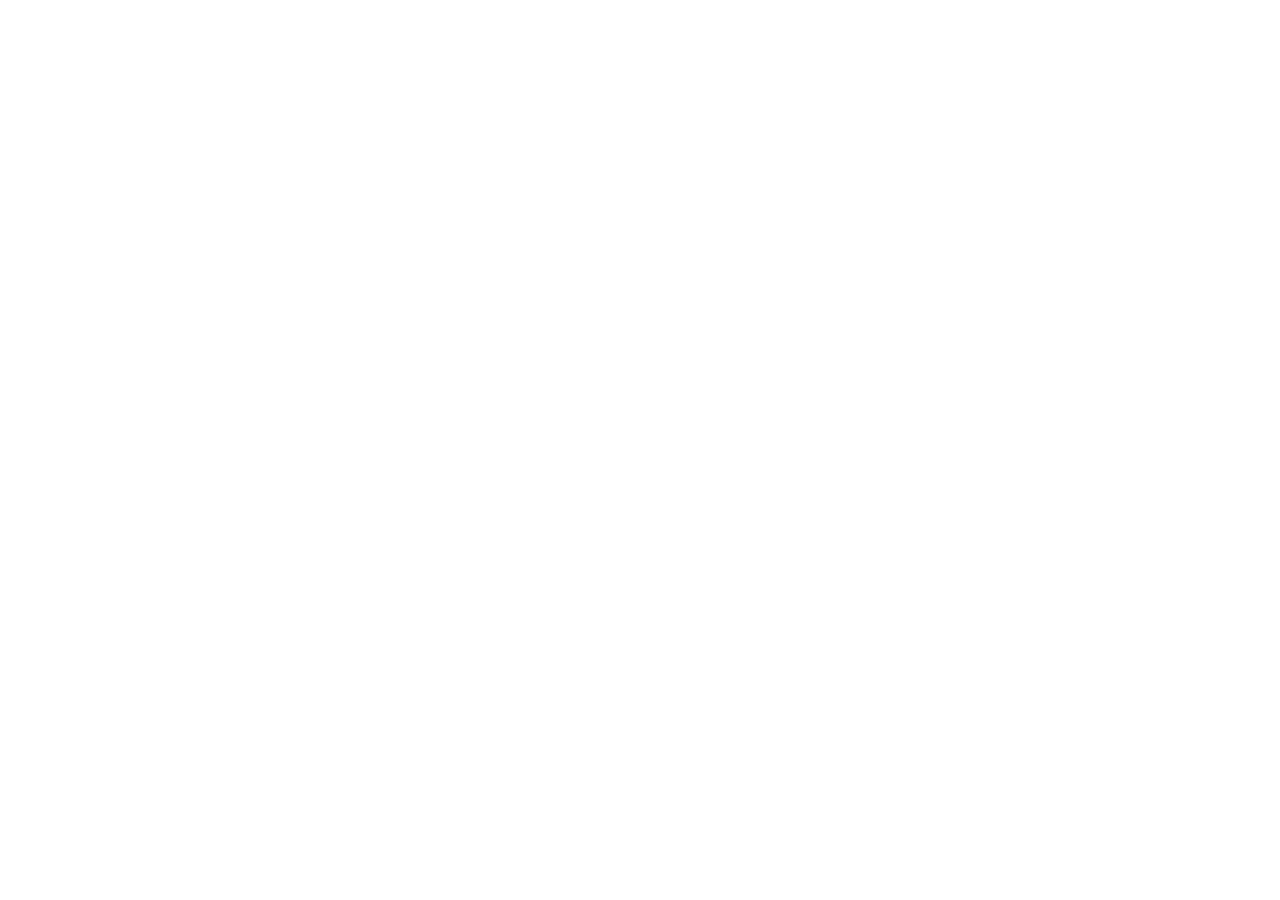
==== pets.html @ 24efbb80 "first commit" ====
<!DOCTYPE html>
<html lang="en">
<head>
    <meta charset="UTF-8">
    <meta name="viewport" content="width=device-width, initial-scale=1.0">
    <title>Pets</title>
</head>
<body>
    
</body>
</html>
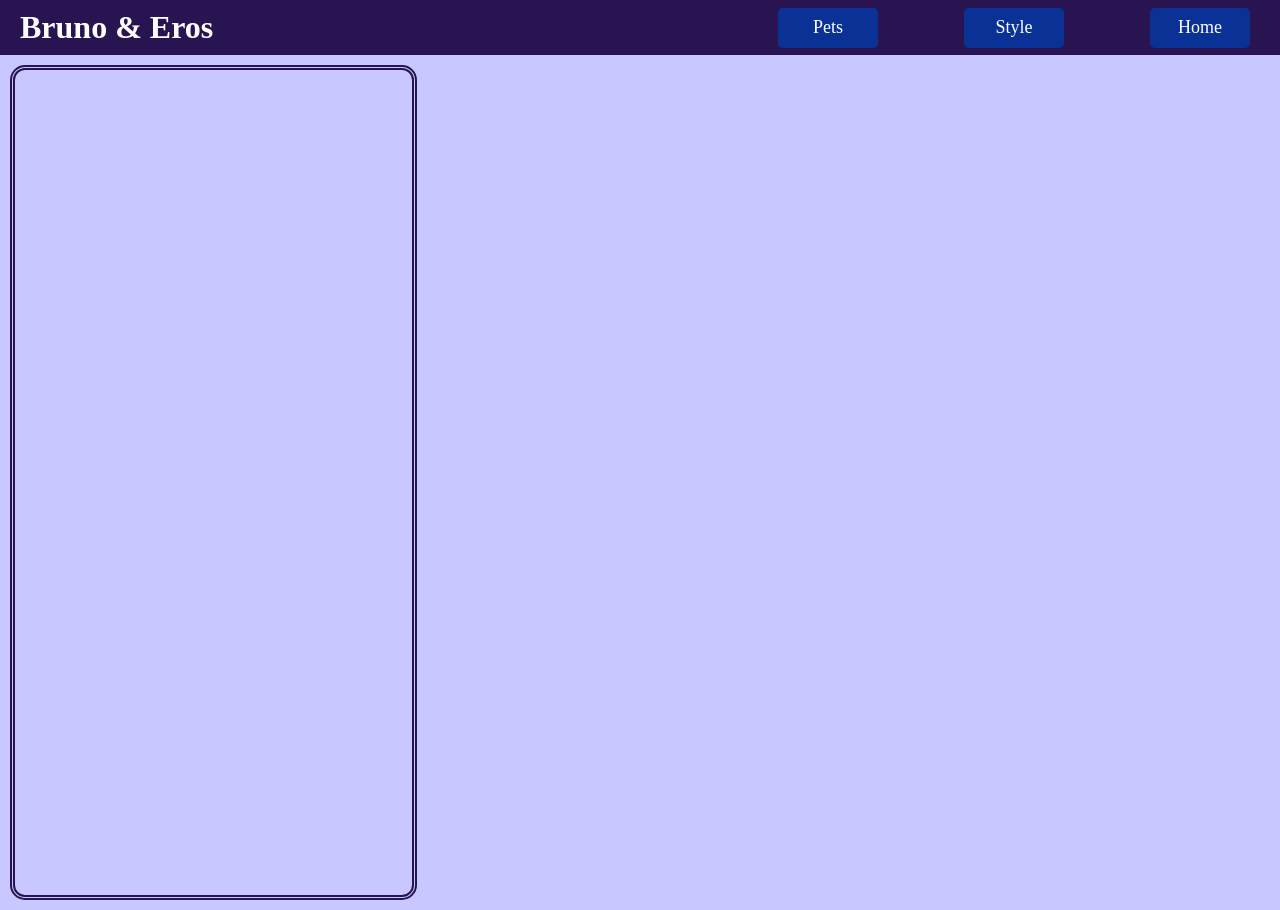
==== commit 86c6a22a: "dark mode added" ====
--- a/pets.html
+++ b/pets.html
@@ -3,9 +3,44 @@
 <head>
     <meta charset="UTF-8">
     <meta name="viewport" content="width=device-width, initial-scale=1.0">
+    <link rel="stylesheet" href="assest/css/style.css">
     <title>Pets</title>
 </head>
 <body>
-    
+    <header>
+        <h1>
+            Bruno & Eros
+        </h1>
+        <figure class="main_nav">
+            <nav class="block">
+                <button value="profile">Pets</button>
+                <ul class="dropdown" id="profile">
+                    <li><a href="#Bruno">Little Bruno</a></li>
+                    <li><a href="#Eros">Eros</a></li>
+                </ul>
+            </nav>
+            <nav class="block">
+                <button value="style">Style</button>
+                <ul class="dropdown" id="style">
+                    <li><a href="#about_myself">Dark Mode</a></li>
+                    <li><a href="#proyects">Classic</a></li>
+                </ul>
+            </nav>
+            <nav class="block">
+                <a href="index.html">
+                    <button>Home</button>
+                </a>
+            </nav>
+                
+            </figure>
+    </header>
+    <main>
+        <section>
+            <aside>
+
+            </aside>
+        </section>
+    </main>
+    <script src="script.js"></script>
 </body>
 </html>
--- a/assest/css/style.css
+++ b/assest/css/style.css
@@ -0,0 +1,147 @@
+:root {
+  --header-color: rgb(40, 20, 80);
+  --btn: rgb(10, 50, 150);
+  --body-color: rgb(200, 200, 255);
+  --p-color: rgb(10, 30, 50); }
+
+.dark_mode {
+  --header-color: rgb(55, 23, 172);
+  --btn: rgb(40, 20, 80);
+  --body-color: rgb(15, 15, 30);
+  --p-color: rgb(200, 210, 255); }
+
+* {
+  margin: 0;
+  padding: 0;
+  box-sizing: border-box;
+  scroll-behavior: smooth;
+  font-family: serif; }
+
+body {
+  width: 100vw;
+  background-color: var(--body-color); }
+  body header {
+    position: fixed;
+    width: 100%;
+    height: 55px;
+    background-color: var(--header-color);
+    display: flex;
+    justify-content: space-between;
+    align-items: center;
+    z-index: 1000; }
+    body header h1 {
+      color: white;
+      padding: 20px; }
+    body header .main_nav {
+      display: inline-flex;
+      padding-right: 20px;
+      width: 40%;
+      justify-content: space-between; }
+      body header .main_nav .block {
+        display: inline-flex;
+        flex-direction: column;
+        align-items: center;
+        margin: 10px;
+        position: relative; }
+        body header .main_nav .block button {
+          width: 100px;
+          min-height: 40px;
+          font-size: large;
+          background-color: white;
+          border: none;
+          border-radius: 5px;
+          cursor: pointer;
+          z-index: 2;
+          background-color: var(--btn);
+          color: white; }
+        body header .main_nav .block .dropdown {
+          display: none;
+          background-color: var(--header-color);
+          padding: 20px;
+          margin-top: 30px;
+          flex-direction: column;
+          gap: 10px;
+          border-radius: 8px;
+          position: fixed;
+          color: white; }
+          body header .main_nav .block .dropdown button {
+            background-color: rgba(0, 0, 0, 0);
+            border: none; }
+            body header .main_nav .block .dropdown button:hover {
+              color: grey; }
+          body header .main_nav .block .dropdown.show {
+            display: flex; }
+        body header .main_nav .block a {
+          color: white;
+          text-decoration: none; }
+          body header .main_nav .block a:hover {
+            color: grey; }
+  body main {
+    width: 100%;
+    display: flex;
+    flex-direction: column; }
+    body main section {
+      width: 100%;
+      height: 95vh;
+      display: grid;
+      grid-template-columns: repeat(3, 1fr);
+      grid-template-rows: repeat(2, 1fr);
+      margin-top: 55px; }
+      body main section aside {
+        grid-column-start: 1;
+        grid-row-start: 1;
+        grid-column: span 1 / span 1;
+        grid-row: span 2/span 2;
+        margin: 10px 10px 10px 10px;
+        padding: 15px;
+        display: flex;
+        flex-direction: column;
+        align-items: center;
+        justify-content: space-around;
+        border: 5px double var(--header-color);
+        border-radius: 15px; }
+        body main section aside .profile_picture {
+          width: 70%;
+          height: 45%;
+          object-fit: cover;
+          object-position: center;
+          border-radius: 15%;
+          border: 5px inset var(--btn); }
+        body main section aside p {
+          display: flex;
+          text-align: center;
+          object-fit: cover;
+          color: var(--p-color);
+          font-weight: 1000;
+          font-size: large;
+          font-size: 20px; }
+      body main section figure {
+        grid-column-start: 2;
+        grid-row-start: 1;
+        grid-column: 2 span/2 span;
+        grid-row: 2 span/2 span;
+        display: grid;
+        gap: 20px;
+        grid-template-columns: repeat(4, 1fr);
+        grid-template-rows: repeat(3, 1fr);
+        padding: 15px; }
+        body main section figure fieldset {
+          border-radius: 8px;
+          border: 5px double var(--header-color);
+          display: flex;
+          flex-direction: column;
+          justify-content: space-around;
+          padding: 20px;
+          color: var(--p-color);
+          font-weight: 600;
+          font-size: 20px; }
+        body main section figure .p1 {
+          grid-column: span 4 / span 4; }
+        body main section figure .p2 {
+          grid-column: span 4 / span 4;
+          grid-row-start: 2; }
+        body main section figure .p3 {
+          grid-column: span 4 / span 4;
+          grid-row-start: 3; }
+
+/*# sourceMappingURL=style.css.map */
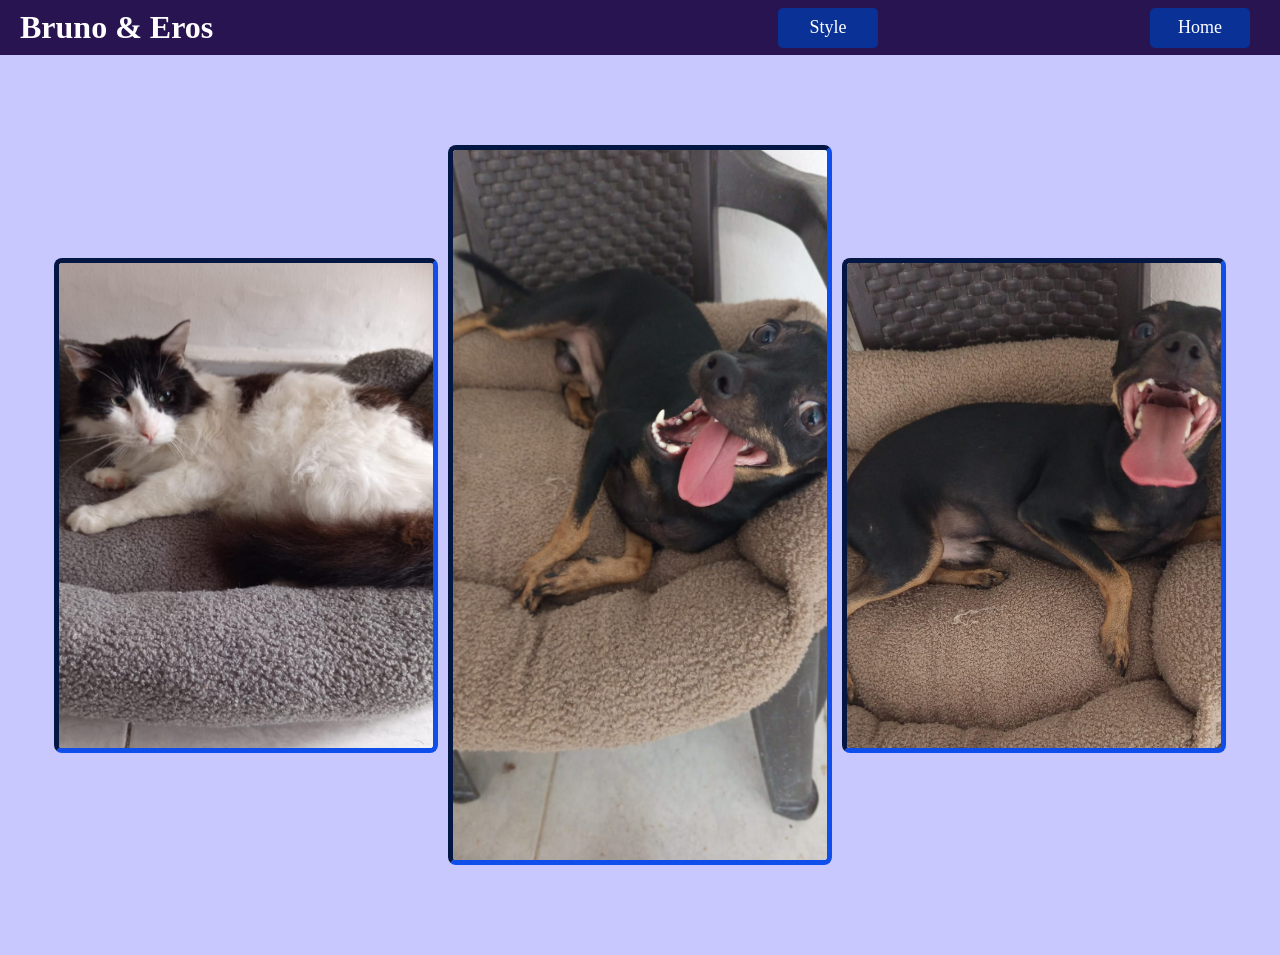
==== commit d5454390: "Pets photos added" ====
--- a/pets.html
+++ b/pets.html
@@ -13,17 +13,10 @@
         </h1>
         <figure class="main_nav">
             <nav class="block">
-                <button value="profile">Pets</button>
-                <ul class="dropdown" id="profile">
-                    <li><a href="#Bruno">Little Bruno</a></li>
-                    <li><a href="#Eros">Eros</a></li>
-                </ul>
-            </nav>
-            <nav class="block">
-                <button value="style">Style</button>
+                <button value="style" class="button">Style</button>
                 <ul class="dropdown" id="style">
-                    <li><a href="#about_myself">Dark Mode</a></li>
-                    <li><a href="#proyects">Classic</a></li>
+                    <li><button class="dark_mode">Dark mode</button></li>
+                    <li><button class="classic" disabled>Classic</button></li>
                 </ul>
             </nav>
             <nav class="block">
@@ -35,10 +28,10 @@
             </figure>
     </header>
     <main>
-        <section>
-            <aside>
-
-            </aside>
+        <section class="pet_section">
+            <img src="assest/images/pet_1.jpeg" alt="" class="pet_1">
+            <img src="assest/images/pet_2.jpeg" alt="" class="pet_2">
+            <img src="assest/images/pet_3.jpeg" alt="" class="pet_3">
         </section>
     </main>
     <script src="script.js"></script>
--- a/assest/css/style.css
+++ b/assest/css/style.css
@@ -4,7 +4,7 @@
   --body-color: rgb(200, 200, 255);
   --p-color: rgb(10, 30, 50); }
 
-.dark_mode {
+:root.dark_mode {
   --header-color: rgb(55, 23, 172);
   --btn: rgb(40, 20, 80);
   --body-color: rgb(15, 15, 30);
@@ -19,7 +19,8 @@
 
 body {
   width: 100vw;
-  background-color: var(--body-color); }
+  background-color: var(--body-color);
+  overflow-x: hidden; }
   body header {
     position: fixed;
     width: 100%;
@@ -47,7 +48,6 @@
           width: 100px;
           min-height: 40px;
           font-size: large;
-          background-color: white;
           border: none;
           border-radius: 5px;
           cursor: pointer;
@@ -56,6 +56,7 @@
           color: white; }
         body header .main_nav .block .dropdown {
           display: none;
+          width: 170px;
           background-color: var(--header-color);
           padding: 20px;
           margin-top: 30px;
@@ -66,11 +67,15 @@
           color: white; }
           body header .main_nav .block .dropdown button {
             background-color: rgba(0, 0, 0, 0);
-            border: none; }
+            border: none;
+            font-size: 16px; }
             body header .main_nav .block .dropdown button:hover {
               color: grey; }
           body header .main_nav .block .dropdown.show {
             display: flex; }
+          body header .main_nav .block .dropdown li {
+            display: list-item;
+            margin: 10px; }
         body header .main_nav .block a {
           color: white;
           text-decoration: none; }
@@ -80,6 +85,26 @@
     width: 100%;
     display: flex;
     flex-direction: column; }
+    body main .pet_section {
+      display: flex;
+      justify-content: center;
+      align-items: center;
+      width: 100vw;
+      height: 100vh;
+      gap: 10px; }
+      body main .pet_section .pet_1,
+      body main .pet_section .pet_2,
+      body main .pet_section .pet_3 {
+        display: flex;
+        object-fit: cover;
+        object-position: top;
+        height: 55%;
+        width: 30%;
+        border-radius: 8px;
+        border: 5px inset var(--btn); }
+      body main .pet_section .pet_2 {
+        object-position: center;
+        height: 80%; }
     body main section {
       width: 100%;
       height: 95vh;
@@ -99,10 +124,20 @@
         align-items: center;
         justify-content: space-around;
         border: 5px double var(--header-color);
-        border-radius: 15px; }
+        border-radius: 15px;
+        color: var(--p-color); }
+        body main section aside h2 {
+          font-size: xx-large; }
         body main section aside .profile_picture {
           width: 70%;
           height: 45%;
+          object-fit: cover;
+          object-position: center;
+          border-radius: 15%;
+          border: 5px inset var(--btn); }
+        body main section aside .python {
+          width: 180px;
+          height: 180px;
           object-fit: cover;
           object-position: center;
           border-radius: 15%;
@@ -112,8 +147,7 @@
           text-align: center;
           object-fit: cover;
           color: var(--p-color);
-          font-weight: 1000;
-          font-size: large;
+          font-weight: 600;
           font-size: 20px; }
       body main section figure {
         grid-column-start: 2;
@@ -121,10 +155,10 @@
         grid-column: 2 span/2 span;
         grid-row: 2 span/2 span;
         display: grid;
-        gap: 20px;
+        gap: 30px;
         grid-template-columns: repeat(4, 1fr);
         grid-template-rows: repeat(3, 1fr);
-        padding: 15px; }
+        padding: 40px; }
         body main section figure fieldset {
           border-radius: 8px;
           border: 5px double var(--header-color);
@@ -135,6 +169,18 @@
           color: var(--p-color);
           font-weight: 600;
           font-size: 20px; }
+          body main section figure fieldset ul {
+            display: flex;
+            flex-direction: column;
+            padding: 20px;
+            align-items: start;
+            width: 100%;
+            height: 100%;
+            justify-content: space-between; }
+            body main section figure fieldset ul li {
+              color: var(--p-color); }
+              body main section figure fieldset ul li a {
+                color: var(--p-color); }
         body main section figure .p1 {
           grid-column: span 4 / span 4; }
         body main section figure .p2 {
@@ -143,5 +189,62 @@
         body main section figure .p3 {
           grid-column: span 4 / span 4;
           grid-row-start: 3; }
+        body main section figure .p4 {
+          grid-column: span 4 / span 4;
+          grid-row: span 3 / span 3;
+          display: flex;
+          flex-direction: column;
+          align-items: center;
+          justify-content: center;
+          gap: 20px; }
+          body main section figure .p4 output {
+            display: flex;
+            width: 90%;
+            height: 80%;
+            border-radius: 8px;
+            border: 5px double var(--header-color);
+            background-color: rgba(50, 0, 100, 0.1);
+            padding: 15px;
+            font-size: 35px;
+            text-align: center;
+            align-items: center;
+            color: var(--p-color); }
+          body main section figure .p4 form {
+            width: 90%;
+            height: 15%;
+            display: flex;
+            align-items: center;
+            justify-content: space-between;
+            padding: 10px; }
+            body main section figure .p4 form textarea {
+              width: 80%;
+              height: 90%;
+              border-radius: 8px;
+              resize: none;
+              background-color: rgba(50, 0, 100, 0.1);
+              outline: none;
+              padding: 15px;
+              font-size: large;
+              border: 2px solid var(--header-color);
+              color: var(--p-color); }
+              body main section figure .p4 form textarea:focus {
+                border: 5px double var(--header-color); }
+            body main section figure .p4 form button {
+              width: 15%;
+              height: 90%;
+              border-radius: 15px;
+              border: 2px solid var(--header-color);
+              cursor: pointer;
+              z-index: 2;
+              background-color: var(--btn);
+              color: white;
+              display: flex;
+              align-items: center;
+              justify-content: center; }
+              body main section figure .p4 form button:active {
+                border: 5px double white; }
+              body main section figure .p4 form button img {
+                width: 90%;
+                height: 90%; }
 
 /*# sourceMappingURL=style.css.map */
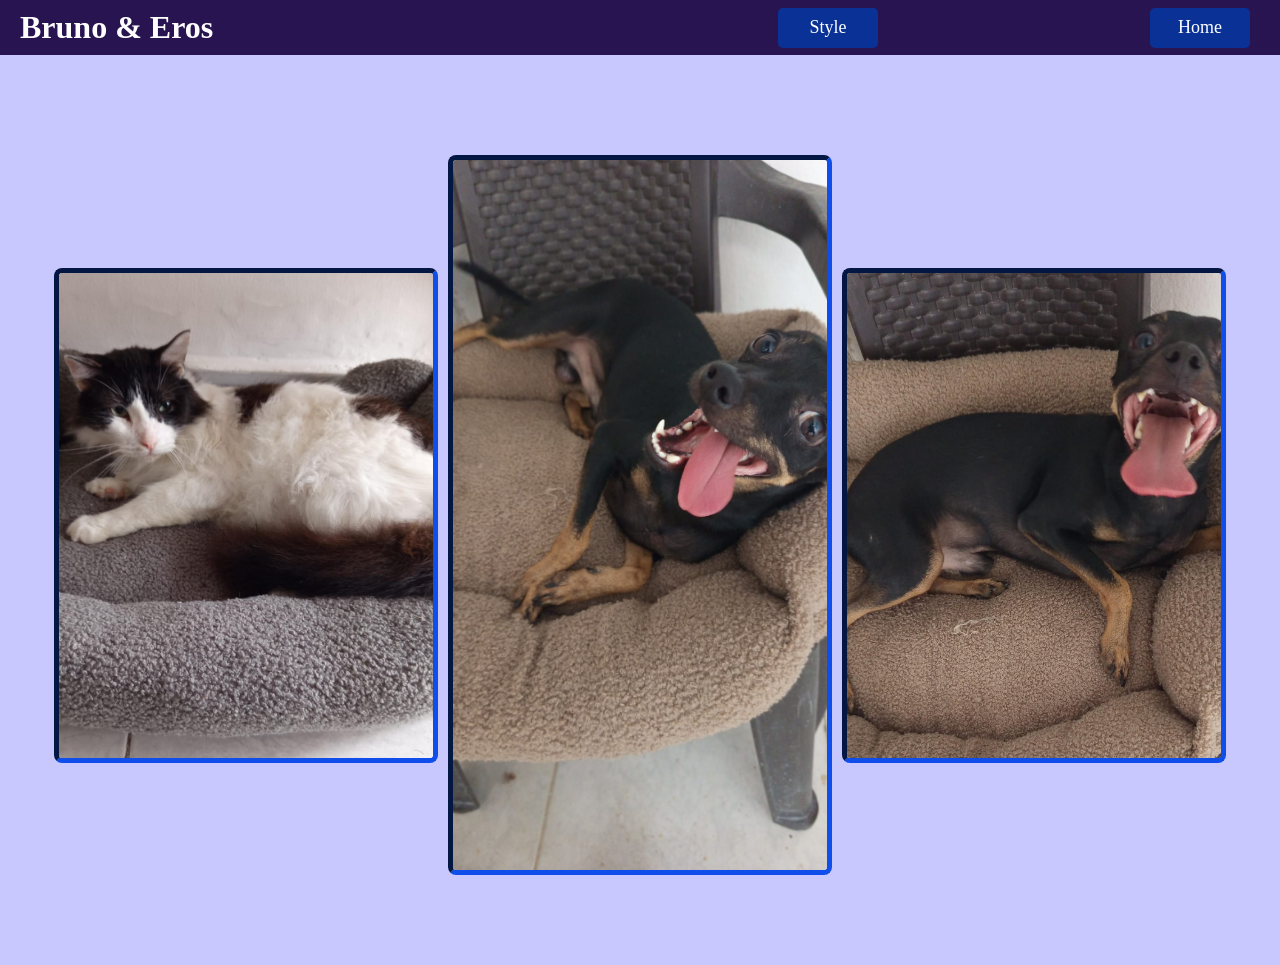
==== commit 8993d472: "Lastest version" ====
--- a/pets.html
+++ b/pets.html
@@ -20,9 +20,7 @@
                 </ul>
             </nav>
             <nav class="block">
-                <a href="index.html">
-                    <button>Home</button>
-                </a>
+                <a href="index.html" class="button">Home</a>
             </nav>
                 
             </figure>
--- a/assest/css/style.css
+++ b/assest/css/style.css
@@ -44,7 +44,10 @@
         align-items: center;
         margin: 10px;
         position: relative; }
-        body header .main_nav .block button {
+        body header .main_nav .block .button {
+          display: flex;
+          align-items: center;
+          justify-content: center;
           width: 100px;
           min-height: 40px;
           font-size: large;
@@ -54,6 +57,8 @@
           z-index: 2;
           background-color: var(--btn);
           color: white; }
+          body header .main_nav .block .button:hover {
+            color: grey; }
         body header .main_nav .block .dropdown {
           display: none;
           width: 170px;
@@ -66,6 +71,7 @@
           position: fixed;
           color: white; }
           body header .main_nav .block .dropdown button {
+            color: white;
             background-color: rgba(0, 0, 0, 0);
             border: none;
             font-size: 16px; }
@@ -111,7 +117,8 @@
       display: grid;
       grid-template-columns: repeat(3, 1fr);
       grid-template-rows: repeat(2, 1fr);
-      margin-top: 55px; }
+      scroll-margin-top: 60px;
+      margin-top: 65px; }
       body main section aside {
         grid-column-start: 1;
         grid-row-start: 1;
@@ -159,7 +166,8 @@
         grid-template-columns: repeat(4, 1fr);
         grid-template-rows: repeat(3, 1fr);
         padding: 40px; }
-        body main section figure fieldset {
+        body main section figure fieldset,
+        body main section figure article {
           border-radius: 8px;
           border: 5px double var(--header-color);
           display: flex;
@@ -169,7 +177,8 @@
           color: var(--p-color);
           font-weight: 600;
           font-size: 20px; }
-          body main section figure fieldset ul {
+          body main section figure fieldset ul,
+          body main section figure article ul {
             display: flex;
             flex-direction: column;
             padding: 20px;
@@ -177,9 +186,11 @@
             width: 100%;
             height: 100%;
             justify-content: space-between; }
-            body main section figure fieldset ul li {
+            body main section figure fieldset ul li,
+            body main section figure article ul li {
               color: var(--p-color); }
-              body main section figure fieldset ul li a {
+              body main section figure fieldset ul li a,
+              body main section figure article ul li a {
                 color: var(--p-color); }
         body main section figure .p1 {
           grid-column: span 4 / span 4; }
